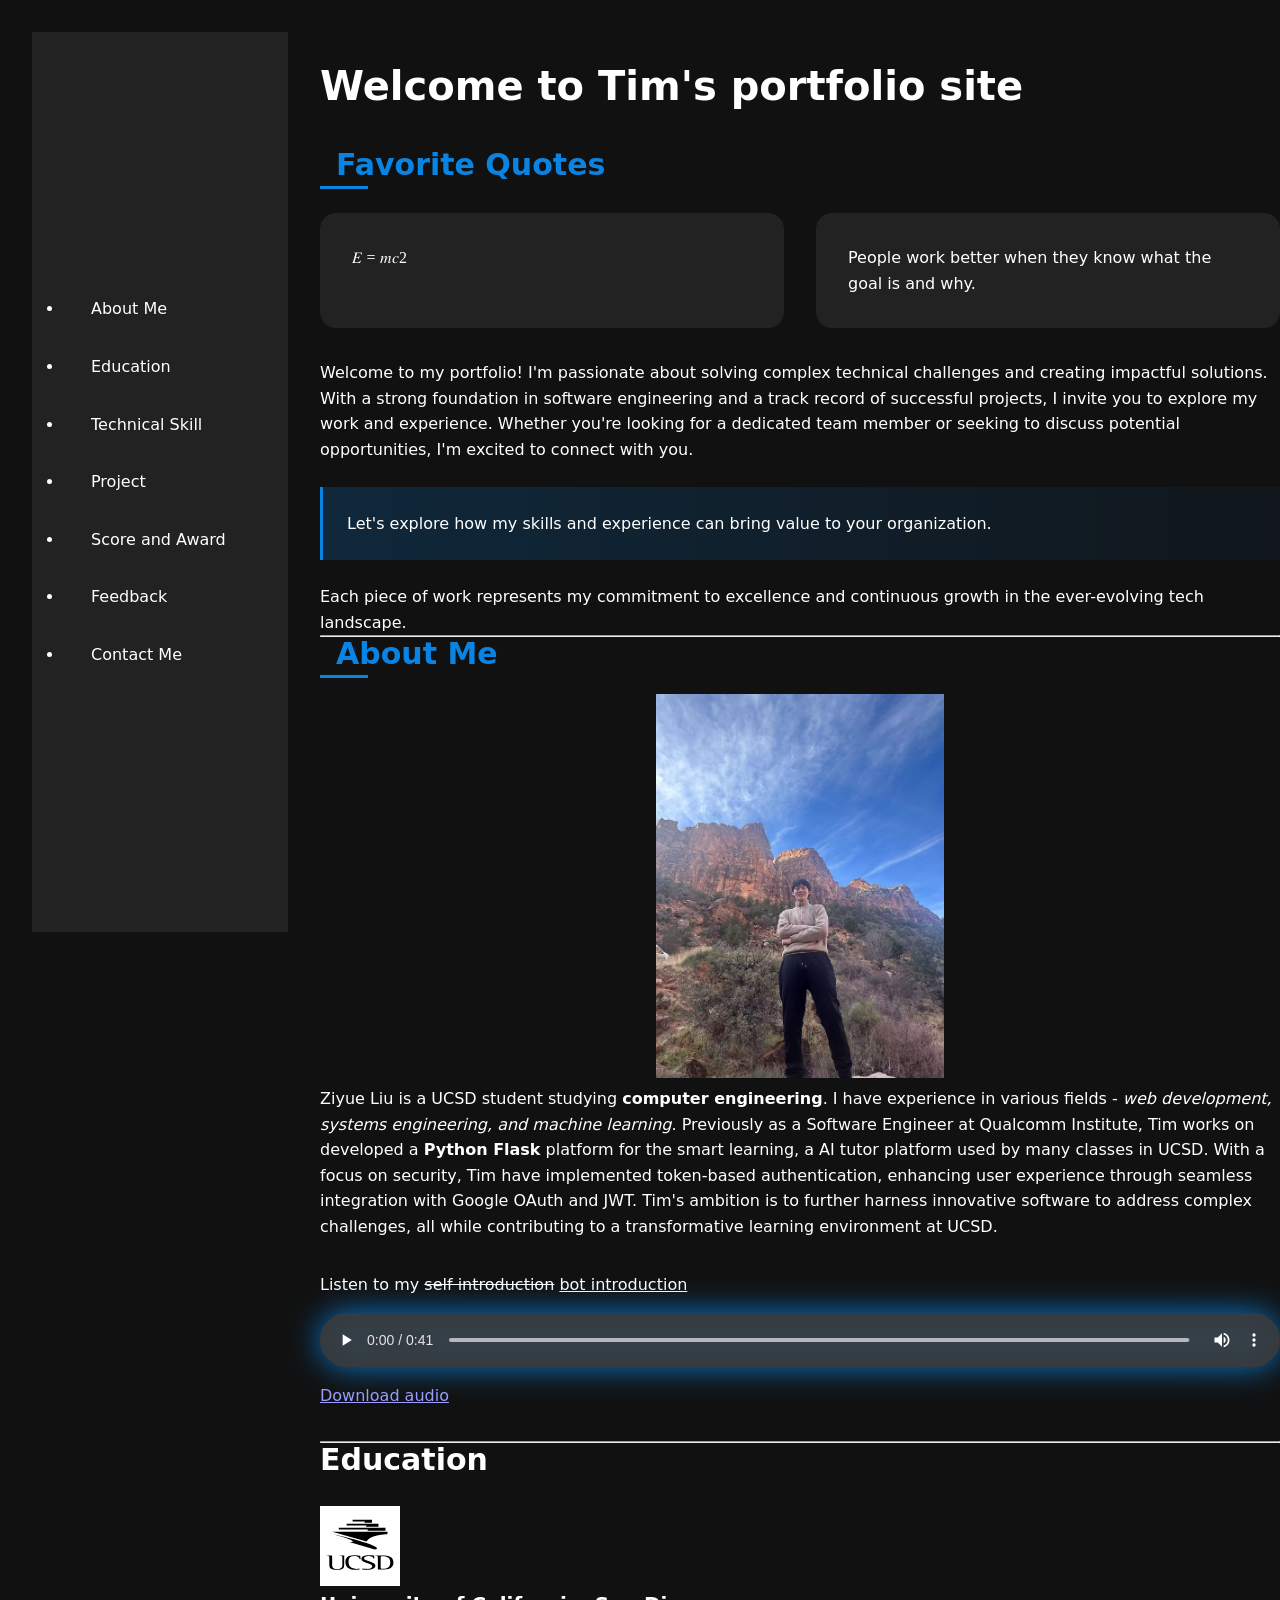
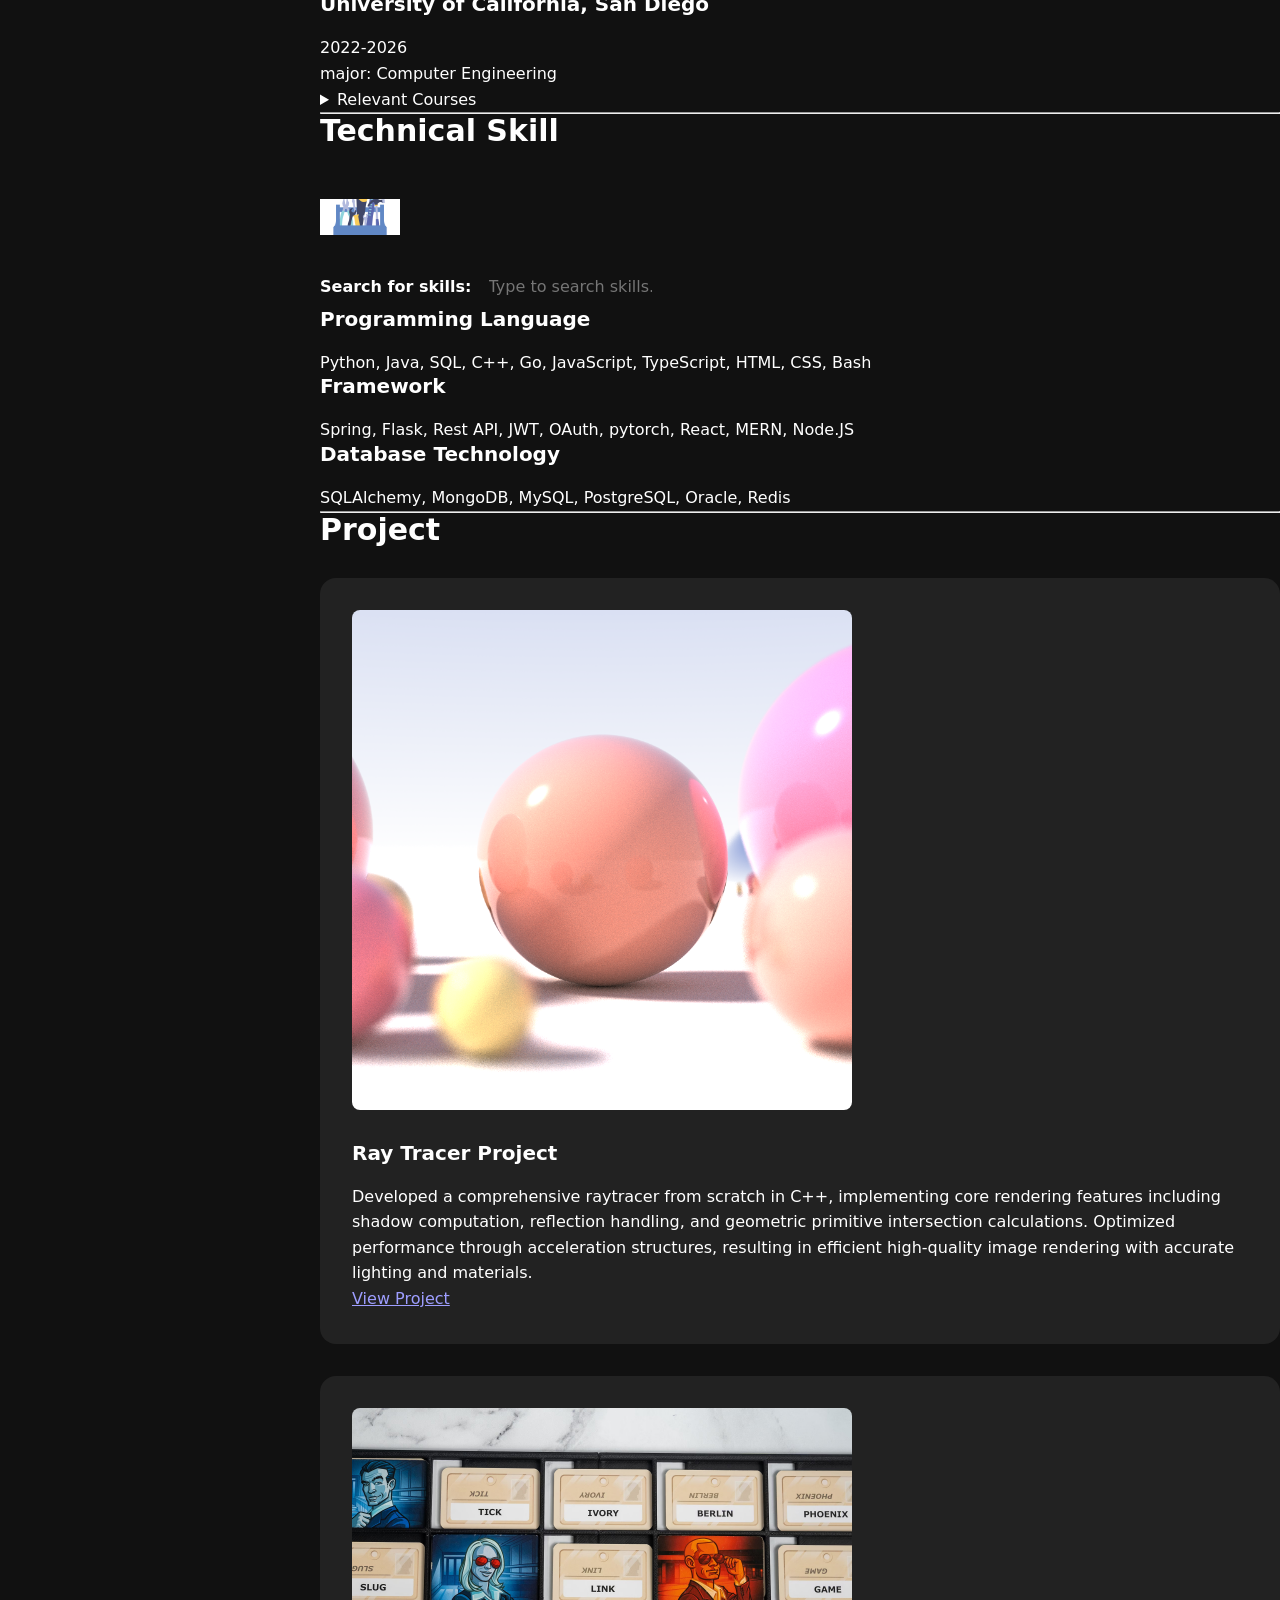
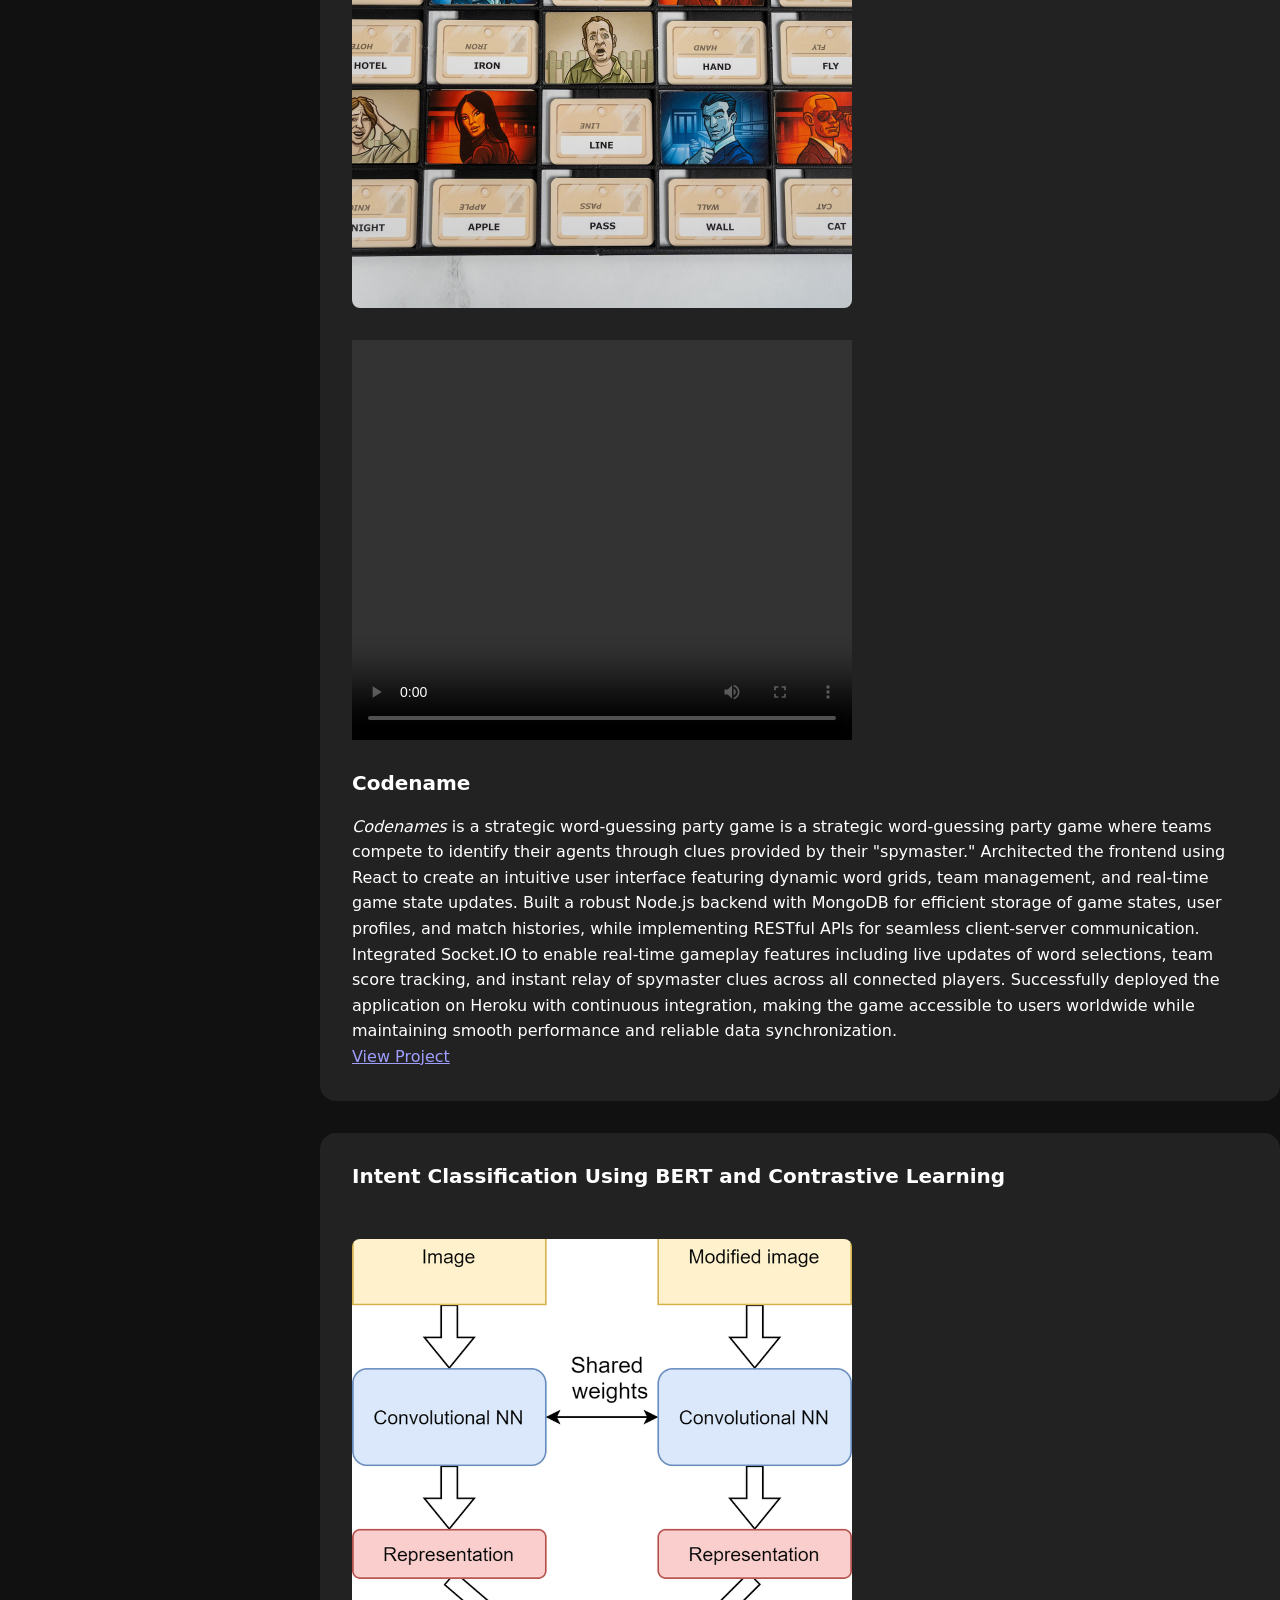
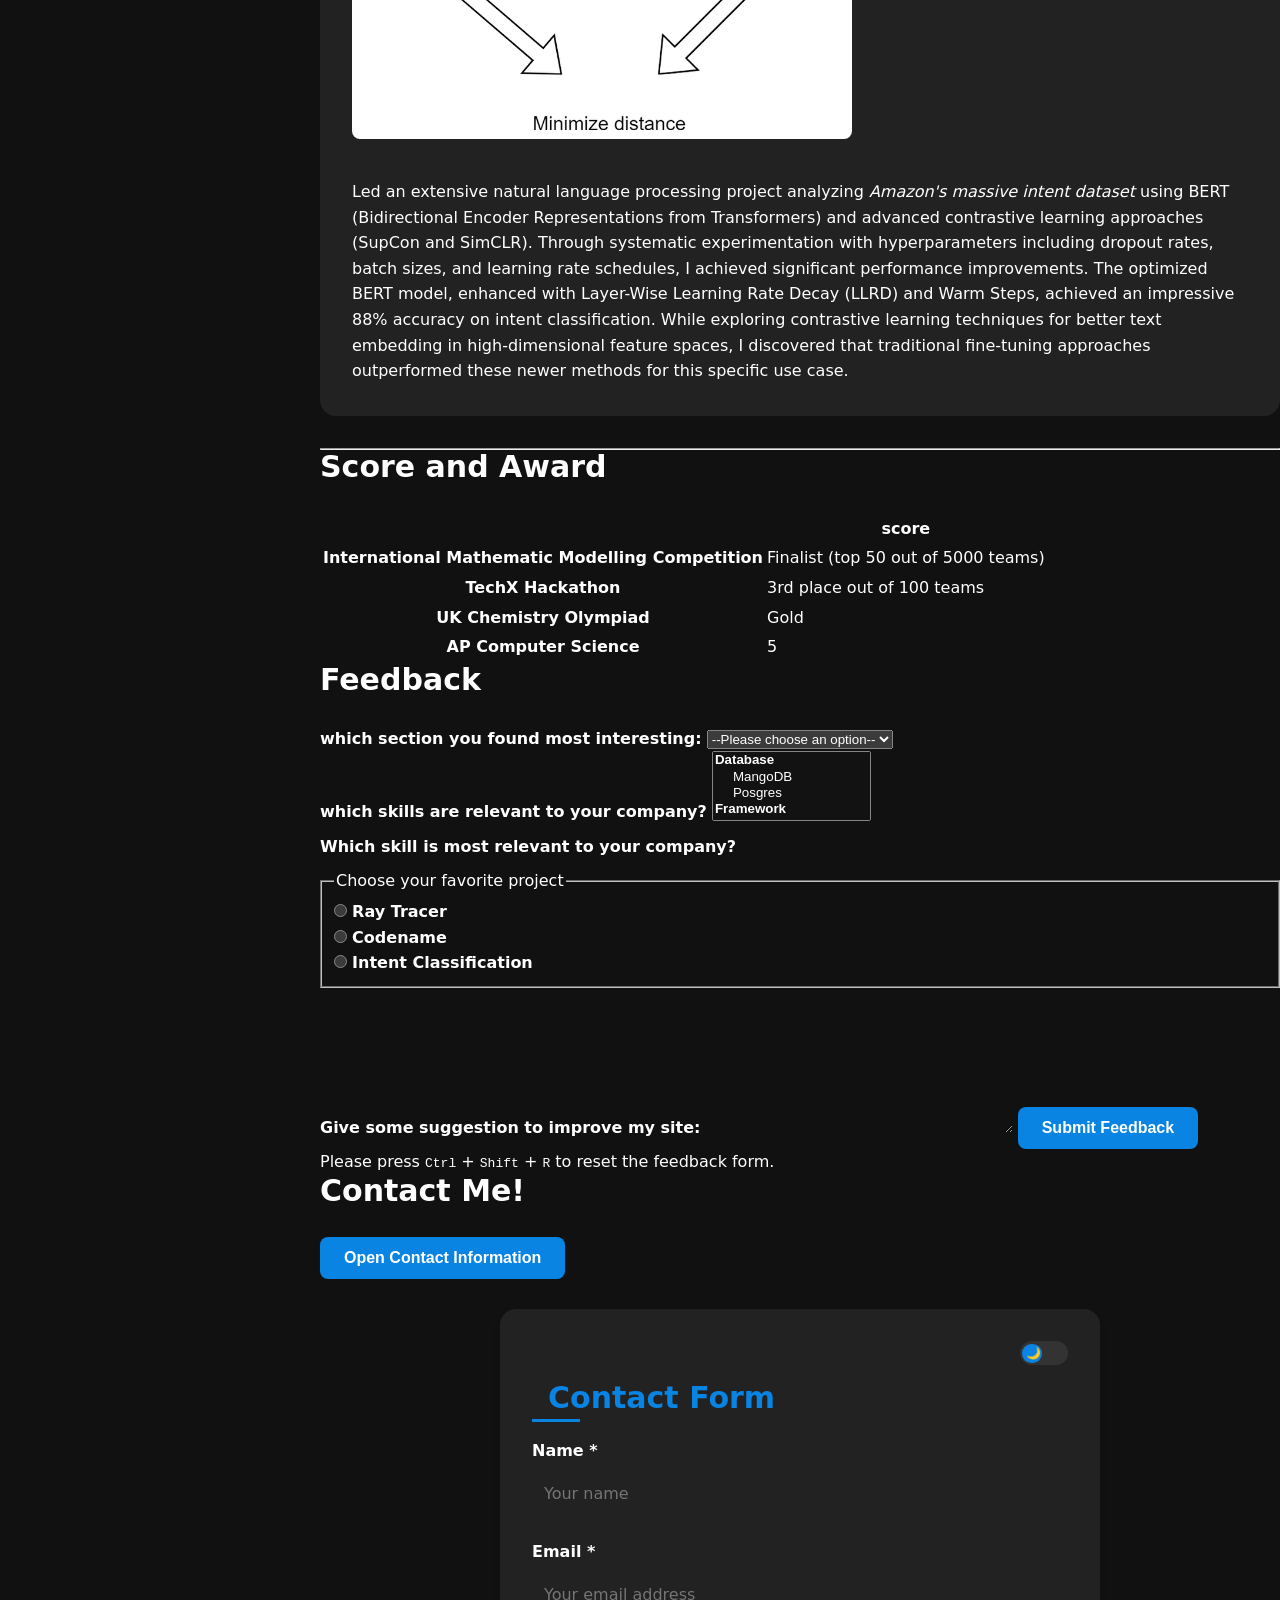
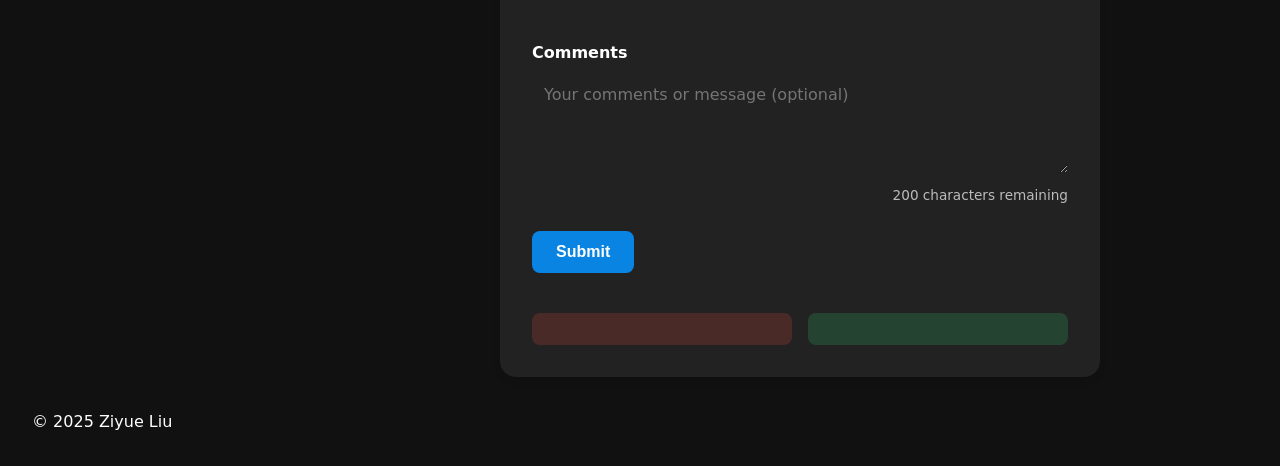
==== index.html @ 9a1675be "first commit" ====
<!DOCTYPE html>
<html lang="en">
    <head>
        <meta charset="UTF-8">
        <meta property="og:title" content="My Awesome Blog Post Title">
        <meta property="og:description" content="A captivating summary of the blog post content.">
        <meta property="og:image" content="/X.avif">
        <meta property="og:url" content="https://yourwebsite.com/blog-post">
        <meta name="twitter:card" content="summary_large_image">
        <meta name="twitter:site" content="@YourTwitterHandle">
        <meta name="twitter:creator" content="@ZiyueLiu">
        <meta name="twitter:title" content="Ziyue Liu's Portfolio - UCSD Computer Engineering Student">
        <meta name="twitter:description" content="Portfolio showcasing software engineering projects including Ray Tracer, Codename game, and BERT-based Intent Classification research. Expertise in Python, Java, and full-stack development.">
        <meta name="twitter:image" content="https://yourwebsite.com/profile-image.jpg">
        <meta name="twitter:image:alt" content="Ziyue Liu's Portfolio Screenshot">
        <link rel="stylesheet" href="styles.css">
        <style> 
        html[data-theme="dark"] {
            --primary-color: #0984e3;
            --secondary-color: #5cace3;
            --bg-dark: #111;
            --bg-medium: #222;
            --bg-light: #333;
            --text-primary: #fff;
            --text-secondary: #bcbcbc;
            --input-bg: #333;
            --error-color: #e74c3c;
            --warning-color: #f39c12;
            --success-color: #2ecc71;
            --border-color: #444;
        }

        html[data-theme="light"] {
            --primary-color: #0984e3;
            --secondary-color: #3498db;
            --bg-dark: #f5f5f5;
            --bg-medium: #ffffff;
            --bg-light: #f0f0f0;
            --text-primary: #333;
            --text-secondary: #555;
            --input-bg: #ffffff;
            --error-color: #e74c3c;
            --warning-color: #f39c12;
            --success-color: #2ecc71;
            --border-color: #ddd;
        }

        body {
            font-family: 'Asap', system-ui, -apple-system, sans-serif;
            background-color: var(--bg-dark);
            color: var(--text-primary);
            line-height: 1.6;
            padding: 2rem;
        }
        
        /* Preserve the margin between nav and content */
        .content-wrapper {
            margin-left: clamp(200px, 20dvw, 300px);
            width: calc(100dvw - clamp(200px, 20dvw, 300px));
        }

        .contact-section {
            background: var(--bg-medium);
            padding: 2rem;
            border-radius: 1rem;
            max-width: 600px;
            margin: 30px auto 0;
            box-shadow: 0 4px 6px rgba(0, 0, 0, 0.1);
        }

        .section-heading {
            color: var(--primary-color);
            position: relative;
            padding-left: 1rem;
            margin-bottom: 1.5rem;
        }

        .section-heading::after {
            content: '';
            position: absolute;
            left: 0;
            bottom: -0.5rem;
            width: 3rem;
            height: 3px;
            background: currentColor;
        }

        /* Theme toggle styles */
        .theme-toggle-container {
            display: flex;
            justify-content: flex-end;
            margin-bottom: 1rem;
        }

        .theme-toggle {
            background: var(--bg-light);
            border: 2px solid var(--border-color);
            border-radius: 1.5rem;
            width: 3rem;
            height: 1.5rem;
            position: relative;
            cursor: pointer;
            display: flex;
            align-items: center;
            padding: 0.25rem;
            transition: all 0.3s ease;
        }

        .toggle-thumb {
            position: absolute;
            height: 1.2rem;
            width: 1.2rem;
            border-radius: 50%;
            background: var(--primary-color);
            left: 0.15rem;
            transition: transform 0.3s ease;
        }

        html[data-theme="light"] .toggle-thumb {
            transform: translateX(1.5rem);
        }

        .toggle-icon {
            position: absolute;
            color: var(--text-primary);
            font-size: 0.75rem;
            transition: opacity 0.3s ease;
        }

        .sun-icon {
            right: 0.4rem;
            opacity: 0;
        }

        .moon-icon {
            left: 0.4rem;
            opacity: 1;
        }

        html[data-theme="light"] .sun-icon {
            opacity: 1;
        }

        html[data-theme="light"] .moon-icon {
            opacity: 0;
        }

        /* Form styles */
        .contact-form {
            display: flex;
            flex-direction: column;
            gap: 1.5rem;
        }

        .form-group {
            display: flex;
            flex-direction: column;
            gap: 0.5rem;
            position: relative;
        }

        label {
            font-weight: bold;
        }

        .required::after {
            content: " *";
            color: var(--error-color);
        }

        input, textarea {
            padding: 0.75rem;
            background-color: var(--input-bg);
            border: 2px solid var(--border-color);
            border-radius: 0.5rem;
            color: var(--text-primary);
            font-family: inherit;
            font-size: 1rem;
            transition: all 0.3s ease;
        }

        input:focus, textarea:focus {
            outline: none;
            border-color: var(--primary-color);
        }

        textarea {
            min-height: 100px;
            resize: vertical;
        }

        .char-counter {
            margin-top: 0.25rem;
            text-align: right;
            font-size: 0.85rem;
            color: var(--text-secondary);
            transition: all 0.3s ease;
        }

        .char-counter.warning {
            color: var(--warning-color);
        }

        .char-counter.danger {
            color: var(--error-color);
        }

        .error-highlight {
            animation: flash 0.5s ease;
        }

        @keyframes flash {
            0%, 100% { 
                border-color: var(--border-color); 
            }
            50% { 
                border-color: var(--error-color); 
                background-color: rgba(231, 76, 60, 0.2);
            }
        }

        button {
            padding: 0.75rem 1.5rem;
            background-color: var(--primary-color);
            color: #fff;
            font-weight: bold;
            border: none;
            border-radius: 0.5rem;
            cursor: pointer;
            font-size: 1rem;
            transition: all 0.3s ease;
            align-self: flex-start;
        }

        button:hover {
            background-color: var(--secondary-color);
            transform: translateY(-2px);
        }

        button:disabled {
            background-color: var(--bg-light);
            cursor: not-allowed;
            transform: none;
        }

        .outputs-container {
            display: grid;
            grid-template-columns: 1fr 1fr;
            gap: 1rem;
            margin-top: 1rem;
        }

        output {
            padding: 0.75rem;
            border-radius: 0.5rem;
            min-height: 2rem;
            transition: opacity 0.5s ease;
        }

        #errorOutput {
            background-color: rgba(231, 76, 60, 0.2);
            color: var(--error-color);
        }

        #infoOutput {
            background-color: rgba(46, 204, 113, 0.2);
            color: var(--success-color);
        }

        .fade-out {
            opacity: 0;
        }

        /* No JavaScript message */
        .no-js-message {
            display: none;
            background-color: var(--warning-color);
            color: #fff;
            padding: 0.5rem;
            border-radius: 0.25rem;
            margin-bottom: 1rem;
            text-align: center;
        }

        /* Only show no-js message when JavaScript is disabled */
        html.no-js .no-js-message {
            display: block;
        }

        /* Hide the theme toggle when JavaScript is disabled */
        html.no-js .theme-toggle-container {
            display: none;
        }

        </style>
        <title>Ziyue Liu's Personal Site</title>
    </head>
    <body>
        <nav class="main-nav">
            <ul class="nav-list">
              <li class="nav-item"><a href="#About-Me" class="nav-link">About Me</a></li>
              <li class="nav-item"><a href="#Education" class="nav-link">Education</a></li>
              <li class="nav-item"><a href="#Technical-Skill" class="nav-link">Technical Skill</a></li>
              <li class="nav-item"><a href="#Project" class="nav-link">Project</a></li>
              <li class="nav-item"><a href="#Score-and-Award" class="nav-link">Score and Award</a></li>
              <li class="nav-item"><a href="#Feedback" class="nav-link">Feedback</a></li> 
              <li class="nav-item"><a href="#Contact-Me" class="nav-link">Contact Me</a></li> 
            </ul>
        </nav>
        
        <main class="content-wrapper">
            <h1 id="welcome-message" class="page-title">Welcome to Tim's portfolio site</h1>
            
            <section class="quote-section">
                <h2 class="section-heading">Favorite Quotes</h2>
                <div class="quote-grid">
                    <blockquote class="quote-card math-quote">
                        <cite class="quote-content">
                            <math>
                                <mi>E</mi>
                                <mo>=</mo>
                                <mi>m</mi>
                                <mi>c</mi>
                                <msup>
                                    <mn>2</mn>
                                </msup>
                            </math>
                        </cite>
                    </blockquote>
                    <blockquote class="quote-card text-quote">
                        <p class="quote-content">People work better when they know what the goal is and why.</p>
                    </blockquote>
                </div>
                <div class="portfolio-intro">
                    <p>Welcome to my portfolio! I'm passionate about solving complex technical challenges and creating impactful solutions. With a strong foundation in software engineering and a track record of successful projects, I invite you to explore my work and experience. Whether you're looking for a dedicated team member or seeking to discuss potential opportunities, I'm excited to connect with you.</p>
                    <aside class="callout">
                        <p>Let's explore how my skills and experience can bring value to your organization.</p>
                    </aside>
                    <p>Each piece of work represents my commitment to excellence and continuous growth in the ever-evolving tech landscape.</p>
                </div>
            </section>

            <hr class="section-divider">

            <section id="About-Me" class="content-section profile-section">
                <h2 class="section-heading">About Me</h2>
                <div class="profile-content">
                    <picture class="profile-picture">
                        <source srcset="big-profile-picture.jpg" media="(min-width: 600px)">
                        <img src="small-profile-picture.jpg" alt="Ziyue Liu profile picture">
                    </picture>
                    <div class="profile-text">
                        <p>Ziyue Liu is a UCSD student studying <strong class="highlight">computer engineering</strong>. I have experience in various fields - <em class="emphasis">web development, systems engineering, and machine learning</em>. Previously as a Software Engineer at Qualcomm Institute, Tim works on developed a <strong class="highlight">Python Flask</strong> platform for the smart learning, a AI tutor platform used by many classes in UCSD. With a focus on security, Tim have implemented token-based authentication, enhancing user experience through seamless integration with Google OAuth and JWT. Tim's ambition is to further harness innovative software to address complex challenges, all while contributing to a transformative learning environment at UCSD.</p>
                    </div>
                </div>

                <figure class="audio-player">
                    <figcaption class="audio-caption">Listen to my <del class="deleted">self introduction</del> <ins class="inserted">bot introduction</ins></figcaption>
                    <audio controls src="profile-audio.mp3" class="audio-element"></audio>
                    <a href="profile-audio.mp3" class="download-link"> Download audio </a>
                </figure>
            </section>

            <hr>
            <section id = "Education">
                <h2>Education</h2>
                <img class = "headerImg" id = "ucsd-id" src="ucsd.svg" alt= "ucsd icon" width = 100px height = 100px>
                <hgroup>
                    <h3>University of California, San Diego</h3>
                    <p>2022-2026</p>
                </hgroup>

                <p>major: Computer Engineering</p>
                <details>
                    <summary>Relevant Courses</summary>
                    <ol>
                        <li>Data Structure & Algorithm</li>
                        <li>Database</li>
                        <li>Computer Network</li>
                        <li>Operating System</li>
                        <li>Distributed System</li>
                        <li>Object Oriented Programming</li>
                        <li>Software Engineering</li>
                        <li>Computer Security</li>
                        <li>Deep Learning</li>
                        <li>Computer Architecture</li>
                    </ol>
                </details>
            </section>
            <hr>
            <section id = "Technical-Skill">
                <h2>Technical Skill</h2>
                <img class = "headerImg" src = "/toolkit.png" alt= "tool kit image" width = 300px height = 100px></img>
                <search>
                    <label for="skill-search">Search for skills:</label>
                    <input type="search" 
                            id="skill-search" 
                            placeholder="Type to search skills..."
                            list="all-skills"> 
                    <datalist id="all-skills">
                        <!-- Programming Languages -->
                        <option value="Python">
                        <option value="Java">
                        <option value="SQL">
                        <option value="C++">
                        <option value="Go">
                        <option value="JavaScript">
                        <option value="TypeScript">
                        <option value="HTML">
                        <option value="CSS">
                        <option value="Bash">
            
                        <!-- Frameworks -->
                        <option value="Spring">
                        <option value="Flask">
                        <option value="REST API">
                        <option value="JWT">
                        <option value="OAuth">
                        <option value="PyTorch">
                        <option value="React">
                        <option value="MERN Stack">
                        <option value="Node.js">
            
                        <!-- Database Technologies -->
                        <option value="SQLAlchemy">
                        <option value="MongoDB">
                        <option value="MySQL">
                        <option value="PostgreSQL">
                        <option value="Oracle">
                        <option value="Redis">
                    </datalist>
                </search>
           
                
                  <dl>
                    <dt><h3>Programming Language</h3></dt>
                    <dd>Python, Java, SQL, C++, Go, JavaScript, TypeScript, HTML, CSS, Bash</dd>
                  
                    <dt><h3>Framework</h3></dt>
                    <dd>Spring, Flask, Rest API, JWT, OAuth, pytorch, React, MERN, Node.JS</dd>
                  
                    <dt><h3>Database Technology</h3></dt>
                    <dd>SQLAlchemy, MongoDB, MySQL, PostgreSQL, Oracle, Redis</dd>
                  </dl>
                  
                <!-- <div>
                    <h3>Programming Language</h3>
                    <p></p>
                </div>
                <div>
                    <h3>Framework</h3>
                </div>
                <div>
                    <h3></h3>
                </div> -->
                
            </section>

            <hr>

            <section id="Project">
                <h2>Project</h2>
                <div class="project-grid">
                  <div class="project-container">
                    <img src="ray_tracer.png" 
                            class="project-img"
                            alt="3D rendered scene showing light reflection and shadow effects">              
                    <div class="project-content">
                      <h3>Ray Tracer Project</h3>
                      <p>Developed a comprehensive raytracer from scratch in C++, implementing core rendering features including shadow computation, reflection handling, and geometric primitive intersection calculations. Optimized performance through acceleration structures, resulting in efficient high-quality image rendering with accurate lighting and materials.</p>
                      <a href="https://github.com/liuziyue141/RayTracerProject">View Project</a>
                    </div>
                  </div>
              
                  <!-- Codename Project -->
                  <div class="project-container">
                    <img src="codename.avif" 
                        class="project-img"
                        alt="Screenshot of Codename game interface showing word grid"
                        loading="lazy">
                    <video width="500" height="400" controls>
                        <source src="codename.mov" type="video/mp4" class="project-img">
                        Your browser does not support the video tag.
                    </video>
                    <div class="project-content">
                      <h3>Codename</h3>
                      <p><dfn>Codenames</dfn> is a strategic word-guessing party game is a strategic word-guessing party game where teams compete to identify their agents through clues provided by their "spymaster." Architected the frontend using React to create an intuitive user interface featuring dynamic word grids, team management, and real-time game state updates. Built a robust Node.js backend with MongoDB for efficient storage of game states, user profiles, and match histories, while implementing RESTful APIs for seamless client-server communication. Integrated Socket.IO to enable real-time gameplay features including live updates of word selections, team score tracking, and instant relay of spymaster clues across all connected players. Successfully deployed the application on Heroku with continuous integration, making the game accessible to users worldwide while maintaining smooth performance and reliable data synchronization.</p>
                      <a href="https://github.com/liuziyue141/codename">View Project</a>
                    </div>
                  </div>
              
                </div>
                <div class = "project-container">
                    <h3>Intent Classification Using BERT and Contrastive Learning</h3>
                    <my-project-photo>
                        <a href="/CSE_151B___PA4___Report.pdf"><img src="pa4.ppm" width="500" height="500" class = "project-img" alt="Contrastive learning"></a>
                    </my-project-photo>
                    <p>Led an extensive natural language processing project analyzing <i>Amazon's massive intent dataset</i> using <abbr>BERT</abbr> (Bidirectional Encoder Representations from Transformers) and advanced contrastive learning approaches <span>(SupCon and SimCLR)</span>. Through systematic experimentation with hyperparameters including dropout rates, batch sizes, and learning rate schedules, I achieved significant performance improvements. The optimized BERT model, enhanced with Layer-Wise Learning Rate Decay (LLRD) and Warm Steps, achieved an impressive 88% accuracy on intent classification. While exploring contrastive learning techniques for better text embedding in high-dimensional feature spaces, I discovered that traditional fine-tuning approaches outperformed these newer methods for this specific use case.</p>

                </div>
              </section>
            <hr>
            <section id = "Score-and-Award">
                <h2>
                    Score and Award
                </h2>
                <table>
                    <thead>
                      <tr>
                        <th scope="col"></th>
                        <th scope="col">score</th>
                      </tr>
                    </thead>
                    <colgroup>
                        <col />
                        <col span="1" class="competition" />
                        <col span="1" class="score" />
                      </colgroup>
                    <tbody>
                      <tr>
                        <th scope="row">International Mathematic Modelling Competition</th>
                        <td>Finalist (top 50 out of 5000 teams)</td>                      
                    </tr>
                      <tr>
                        <th scope="row">TechX Hackathon</th>
                        <td>3rd place out of 100 teams</td>
                      </tr>
                      <tr>
                        <th scope="row">UK Chemistry Olympiad</th>
                        <td>Gold</td>
                      </tr>
                      <tr>
                        <th scope="row">AP Computer Science</th>
                        <td>5</td>
                      </tr>
                    </tbody>
                  </table>
            </section>

            <section id = "Feedback">
                <h2>Feedback</h2>
                <form action="/submit_form" method="GET">
                    <label for="interest-select">which section you found most interesting:</label>
                    <select name="interest-select"  id="interest-select">
                        <option value="">--Please choose an option--</option>
                        <option value="Education">Education</option>
                        <option value="Project">Project</option>
                        <option value="Score and Award">Score and Award</option>
                    </select>
                    <br>
                    <label for="skill-selects[]">which skills are relevant to your company?</label>
                        <select name="skill-selects[]" id="skill-selects[]" multiple required>
                        <optgroup label="Database">
                            <option>MangoDB</option>
                            <option>Posgres</option>
                        </optgroup>
                        <optgroup label="Framework">
                            <option>Spring</option>
                            <option>Flask</option>
                        </optgroup>
                        <optgroup label="Programming Language">
                            <option>Java</option>
                            <option>Python</option>
                        </optgroup>
                        </select>
                        <br>
                        <label for="skill-input">Which skill is most relevant to your company?</label>
                            <input type="text" id="skill-input" name="skills" list="skill-options">
                            <datalist id="skill-options">
                                <option value="MongoDB">
                                <option value="PostgreSQL">
                                <option value="Spring">
                                <option value="Flask">
                                <option value="Java">
                                <option value="Python">
                            </datalist>
                        <br>
                        <my-fieldset>
                            <fieldset>
                                <legend>Choose your favorite project</legend>
                            
                                <input type="radio" id="Ray Tracer" name="favorite_project" value="K" />
                                <label for="Ray Tracer">Ray Tracer</label><br />
                            
                                <input type="radio" id="Fun Fact 2" name="favorite_project" value="S" />
                                <label for="Fun Fact 2">Codename</label><br />
                            
                                <input type="radio" id="Fun fact 3" name="favorite_project" value="M" />
                                <label for="Fun fact 3">Intent Classification</label>
                            </fieldset>
                        </my-fieldset>
                        <br>

                        <label for="site_improvement">Give some suggestion to improve my site:</label>

                        <textarea id="site_improvement" name="site_improvement" rows="5" cols="33"></textarea> 
                        <button type="submit">Submit Feedback</button>
                        <p>Please press <kbd>Ctrl</kbd> + <kbd>Shift</kbd> + <kbd>R</kbd> to reset the feedback form.</p>
                </form>
                
            </section>

            <!-- <section id = "Contact Me">
                <h2>Contact Me!</h2>
                <details>
                    <summary><b>Contact Me</b></summary>
                    <p>Name: Ziyue Liu</p>
                    <p>Address: <address>Lombard Pl 8800, San Diego, California</address></p>
                    <p>Email: zil085@ucsd.edu</p>
                    <p>mobile: 858-666-5794</p>
                  
                </details>
            </section> -->
            <section id="Contact-Me">
                <h2>Contact Me!</h2>
                <button onclick="document.getElementById('contact-dialog').showModal()">
                    Open Contact Information
                </button>
                <my-dialog>
                    <dialog id="contact-dialog">
                        <h3>Contact Information</h3>
                        <p>Name: Ziyue Liu</p>
                        <address>Lombard Pl 8800, San Diego, California</address>
                        <p>Email: zil085@ucsd.edu</p>
                        <p>mobile: 858-666-5794</p>
                        <form method="dialog">
                            <button>Close</button>
                        </form>
                    </dialog>
                </my-dialog>
            </section>

            <section id="Contact-Form" class="contact-section">
                <div class="theme-toggle-container">
                    <button class="theme-toggle" id="themeToggle" aria-label="Toggle dark/light theme">
                        <span class="toggle-thumb"></span>
                        <span class="toggle-icon moon-icon">🌙</span>
                        <span class="toggle-icon sun-icon">☀️</span>
                    </button>
                </div>
        
                <div class="no-js-message">
                    <p>Theme switching requires JavaScript. Basic form functionality is available without JavaScript.</p>
                </div>
                <h2 class="section-heading">Contact Form</h2>
                <form id="contactForm" action="https://httpbin.org/post" method="post" class="contact-form" novalidate>
                    <div class="form-group">
                        <label for="name" class="required">Name</label>
                        <input 
                            type="text" 
                            id="name" 
                            name="name" 
                            placeholder="Your name" 
                            required 
                            minlength="2" 
                            maxlength="50" 
                            pattern="[A-Za-z\s\-']+"
                            aria-required="true">
                    </div>
                    
                    <div class="form-group">
                        <label for="email" class="required">Email</label>
                        <input 
                            type="email" 
                            id="email" 
                            name="email" 
                            placeholder="Your email address" 
                            required 
                            pattern="[a-zA-Z0-9._%+\-]+@[a-zA-Z0-9.\-]+\.[a-zA-Z]{2,}$" 
                            aria-required="true">
                    </div>
                    
                    <div class="form-group">
                        <label for="comments">Comments</label>
                        <textarea 
                            id="comments" 
                            name="comments" 
                            placeholder="Your comments or message (optional)" 
                            maxlength="200"></textarea>
                        <div class="char-counter" id="commentsCounter">200 characters remaining</div>
                    </div>
                    
                    <input type="hidden" name="possible_bot" value="true">
                    <input type="hidden" name="form-errors" id="formErrorsField" value="">
                    
                    <button type="submit" id="submitButton">Submit</button>
                    
                    <div class="outputs-container">
                        <output id="errorOutput" aria-live="assertive"></output>
                        <output id="infoOutput" aria-live="polite"></output>
                    </div>
                </form>
            </section>
        </main>

        <footer>
            <p>© 2025 Ziyue Liu</p>
        </footer>
        <script>
               
               var c = document.getElementById("welcomeCanvas");
                var ctx = c.getContext("2d");
                ctx.beginPath();
                ctx.arc(70, 50, 40, 0, 2 * Math.PI);
                ctx.stroke();

                class HelloWorld extends HTMLElement {
                    constructor() {
                        super();
                        // When element is created, log to console
                        console.log("Hello World!");
                    }
                }

                // Register the custom element
                customElements.define('hello-world', HelloWorld);

        </script>
        <noscript>
            <!-- anchor linking to external file -->
            <a href="https://www.mozilla.org/">External Link</a>
        </noscript>
        <script>
                document.documentElement.classList.remove('no-js');

        const themeToggle = document.getElementById('themeToggle');
        const htmlElement = document.documentElement;

        const savedTheme = localStorage.getItem('theme');
        if (savedTheme) {
            htmlElement.setAttribute('data-theme', savedTheme);
        }

        themeToggle.addEventListener('click', () => {
            const currentTheme = htmlElement.getAttribute('data-theme');
            const newTheme = currentTheme === 'dark' ? 'light' : 'dark';
            
            htmlElement.setAttribute('data-theme', newTheme);
            localStorage.setItem('theme', newTheme);
        });

        const form = document.getElementById('contactForm');
        const nameInput = document.getElementById('name');
        const emailInput = document.getElementById('email');
        const commentsInput = document.getElementById('comments');
        const commentsCounter = document.getElementById('commentsCounter');
        const errorOutput = document.getElementById('errorOutput');
        const infoOutput = document.getElementById('infoOutput');
        const formErrorsField = document.getElementById('formErrorsField');

        let form_errors = [];

        const maxCommentLength = 200;

        function showError(message) {
            errorOutput.textContent = message;
            errorOutput.classList.remove('fade-out');
            
            // Auto-fade after 3 seconds
            setTimeout(() => {
                errorOutput.classList.add('fade-out');
            }, 3000);
        }

        function logError(fieldName, errorType, errorMessage) {
            const timestamp = new Date().toISOString();
            form_errors.push({
                field: fieldName,
                type: errorType,
                message: errorMessage,
                timestamp: timestamp
            });
            
            formErrorsField.value = JSON.stringify(form_errors);
        }

        nameInput.addEventListener('input', (event) => {
            const input = event.target;
            const originalValue = input.value;
            const lastChar = originalValue.slice(-1);
            
            if (lastChar && !/[A-Za-z\s\-']/.test(lastChar)) {
                // Remove the invalid character
                input.value = originalValue.slice(0, -1);
                
                input.classList.add('error-highlight');
                setTimeout(() => {
                    input.classList.remove('error-highlight');
                }, 500);
                
                showError(`Invalid character '${lastChar}' in name field`);
                logError('name', 'invalid_character', `Invalid character '${lastChar}' in name field`);
            }
            
            if (input.validity.tooShort) {
                input.setCustomValidity(`Name must be at least ${input.minLength} characters`);
            } 
            else if (input.validity.patternMismatch) {
                input.setCustomValidity("Name can only contain letters, spaces, hyphens, and apostrophes");
            } 
            else if (input.validity.valueMissing) {
                input.setCustomValidity("Please enter your name");
            } 
            else {
                input.setCustomValidity("");
            }
        });

        emailInput.addEventListener('input', (event) => {
            const input = event.target;
            const originalValue = input.value;
            const lastChar = originalValue.slice(-1);
            
            if (lastChar && !/[a-zA-Z0-9.@_%+\-]/.test(lastChar)) {
                input.value = originalValue.slice(0, -1);
                
                input.classList.add('error-highlight');
                setTimeout(() => {
                    input.classList.remove('error-highlight');
                }, 500);
                
                showError(`Invalid character '${lastChar}' in email field`);
                logError('email', 'invalid_character', `Invalid character '${lastChar}' in email field`);
            }
            
            if (input.validity.valueMissing) {
                input.setCustomValidity("Please enter your email address");
            } 
            else if (input.validity.typeMismatch || input.validity.patternMismatch) {
                input.setCustomValidity("Please enter a valid email address");
            } 
            else {
                input.setCustomValidity("");
            }
        });

        commentsInput.addEventListener('input', (event) => {
            const input = event.target;
            const remaining = maxCommentLength - input.value.length;
            commentsCounter.textContent = `${remaining} characters remaining`;
            
            commentsCounter.className = 'char-counter';
            if (remaining <= 50 && remaining > 20) {
                commentsCounter.classList.add('warning');
            } else if (remaining <= 20) {
                commentsCounter.classList.add('danger');
            }
            
            if (input.value.length > maxCommentLength) {
                input.value = input.value.substring(0, maxCommentLength);
                showError(`Comments cannot exceed ${maxCommentLength} characters`);
                logError('comments', 'max_length_exceeded', `Comments cannot exceed ${maxCommentLength} characters`);
            }
        });

        // Form submission handler
        form.addEventListener('submit', (event) => {
            // Check validity of all fields
            let isValid = true;
            
            // Clear outputs
            errorOutput.textContent = '';
            infoOutput.textContent = '';
            
            // Check name field
            if (!nameInput.validity.valid) {
                isValid = false;
                showError(nameInput.validationMessage);
                logError('name', 'validation_error', nameInput.validationMessage);
            }
            
            // Check email field
            if (!emailInput.validity.valid) {
                isValid = false;
                showError(emailInput.validationMessage);
                logError('email', 'validation_error', emailInput.validationMessage);
            }
            
            // If valid, allow submission
            if (isValid) {
                infoOutput.textContent = 'Form submitted successfully!';
                // Let form submit naturally to httpbin.org
            } else {
                event.preventDefault();
            }
        });

        commentsCounter.textContent = `${maxCommentLength} characters remaining`;

        function logError(fieldName, errorType, errorMessage) {
            const timestamp = new Date().toISOString();
            form_errors.push({
                field: fieldName,
                type: errorType,
                message: errorMessage,
                timestamp: timestamp
            });
            
            // Update the hidden field with JSON encoded errors
            formErrorsField.value = JSON.stringify(form_errors);
        }


        </script>
    
    </body>
</html>
---- styles.css ----
/* CSS Variables with fallbacks */
:root {
    --primary-color: #0984e3;
    --secondary-color: color-mix(in srgb, var(--primary-color) 70%, #fff);
    --bg-dark: #111;
    --bg-medium: #222;
    --bg-light: #333;
    --text-primary: #fff;
    --text-secondary: #bcbcbc;
    --font-body: 'Asap', system-ui, -apple-system, sans-serif;
    --font-heading: var(--font-body);
    --base-size: 1rem;
    --scale: 1.25;
    --max-width: 1400px;
    --transition: all 0.3s ease;
  }
  
  /* Base Styles */
  @layer base {
    * {
      box-sizing: border-box;
      margin: 0;
    }
  
    html {
      scroll-behavior: smooth;
      font-size: 100%;
      color-scheme: dark;
    }
  
    body {
      font-family: var(--font-body);
      background-color: var(--bg-dark, #111);
      color: var(--text-primary);
      display: flex;
      flex-direction: column;
      min-height: 100dvh;
      line-height: 1.6;
    }
  
    h1, h2, h3 {
      font-family: var(--font-heading);
      line-height: 1.1;
      margin-bottom: 1em;
    }
  
    h1 { font-size: calc(var(--base-size) * var(--scale) * 2); }
    h2 { font-size: calc(var(--base-size) * var(--scale) * 1.5); }
    h3 { font-size: calc(var(--base-size) * var(--scale)); }
  }
  
  /* Component Styles */
  @layer components {
    .main-nav {
      width: clamp(200px, 20dvw, 300px);
      height: 100dvh;
      position: fixed;
      background: var(--bg-medium);
      display: grid;
      place-items: center;
      transition: var(--transition);
  
      .nav-list {
        width: 100%;
        padding: 2rem;
      }
  
      .nav-link {
        display: block;
        padding: 1em 1.5em;
        color: var(--text-primary);
        text-decoration: none;
        border-left: 3px solid transparent;
        transition: var(--transition);
  
        &:hover, &:focus-visible {
          background: var(--bg-light);
          border-left-color: var(--primary-color);
          transform: translateX(0.5rem);
        }
      }
    }
  
    .content-wrapper {
      margin-left: clamp(200px, 20dvw, 300px);
      padding: 2rem;
      width: calc(100dvw - clamp(200px, 20dvw, 300px));
      flex: 1;
    }

    .profile-picture{
        display: block;
        width: 30%;  /* Control picture container size */
        max-width: 1200px;
        margin: 0 auto;
    }

    img {
        width: 100%;  /* Make image fill its container */
        height: auto;  /* Maintain aspect ratio */
        max-width: 100%;  /* Prevent overflow */
      }
      
  
    .quote-grid {
      display: grid;
      grid-template-columns: repeat(auto-fit, minmax(min(300px, 100%), 1fr));
      gap: 2rem;
      margin-block: 2rem;
  
      .quote-card {
        background: var(--bg-medium);
        padding: 2rem;
        border-radius: 1rem;
        position: relative;
        overflow: hidden;
        transition: var(--transition);
  
        &::before {
          content: '';
          position: absolute;
          inset: 0;
          border: 2px solid var(--primary-color);
          border-radius: inherit;
          opacity: 0;
          transition: var(--transition);
        }
  
        &:hover {
          transform: translateY(-0.5rem);
  
          &::before {
            opacity: 1;
          }
        }
      }
    }
  
    .project-container {
      --project-spacing: 2rem;
      background: var(--bg-medium);
      padding: var(--project-spacing);
      border-radius: 1rem;
      margin-block: var(--project-spacing);
      display: grid;
      gap: var(--project-spacing);
      transition: var(--transition);
  
      &:has(.project-img:hover) {
        background: color-mix(in srgb, var(--bg-medium) 90%, var(--primary-color));
        transform: scale(1.02);
      }
  
      .project-img {
        width: min(100%, 500px);
        height: auto;
        aspect-ratio: 1;
        object-fit: cover;
        border-radius: 0.5rem;
        transition: var(--transition);
  
        &:hover {
          transform: rotateZ(2deg) scale(1.05);
          box-shadow: 0 0 2rem color-mix(in srgb, var(--primary-color) 30%, transparent);
        }
      }
    }
  
    .audio-player {
      display: grid;
      gap: 1rem;
      margin-block: 2rem;
  
      .audio-element {
        width: 100%;
        filter: drop-shadow(0 0 1rem var(--primary-color));
      }
    }
  
  
    @container (min-width: 400px) {
        .project-container {
        display: grid;
        gap: 1.5rem;
        grid-template-columns: 1fr 2fr;
        
        picture {
            aspect-ratio: 3/4;
        }
        }
    }

    .headerImg {
        width: 80px;
        height: 80px;
        object-fit: contain;
        margin: 0 auto;
    }
    
  }
  
  /* Utility Styles */
  @layer utilities {
    .section-heading {
      color: var(--primary-color);
      position: relative;
      padding-left: 1rem;
  
      &::after {
        content: '';
        position: absolute;
        left: 0;
        bottom: -0.5rem;
        width: 3rem;
        height: 3px;
        background: currentColor;
      }
    }
  
    .callout {
      background: linear-gradient(
        to right,
        color-mix(in srgb, var(--primary-color) 20%, transparent),
        color-mix(in srgb, var(--primary-color) 5%, transparent)
      );
      padding: 1.5rem;
      border-left: 3px solid var(--primary-color);
      margin-block: 1.5rem;
    }
  }
  
  /* Animations */
  @keyframes fade-in {
    from { opacity: 0; transform: translateY(1rem); }
    to { opacity: 1; transform: translateY(0); }
  }
  
  @media (prefers-reduced-motion: no-preference) {
    main > section {
      animation: fade-in 0.5s ease backwards;
    }
  }
  
  /* Responsive Design */
  @media (max-width: 768px) {
    .main-nav {
      width: 100dvw;
      height: auto;
      position: static;
      
      .nav-list {
        display: flex;
        flex-wrap: wrap;
        justify-content: center;
        gap: 1rem;
        padding: 1rem !important;
      }
    }
  
    .content-wrapper {
      margin-left: 0;
      width: 100dvw;
      padding: 1rem;
    }
  
    .project-container {
      padding: 1rem;
      
      .project-img:hover {
        transform: none;
      }
    }
  }
  
  /* Print Styles */
  @media print {
    .main-nav, .audio-player, .project-container video {
      display: none;
    }
  
    .content-wrapper {
      margin: 0;
      width: 100%;
    }
  }
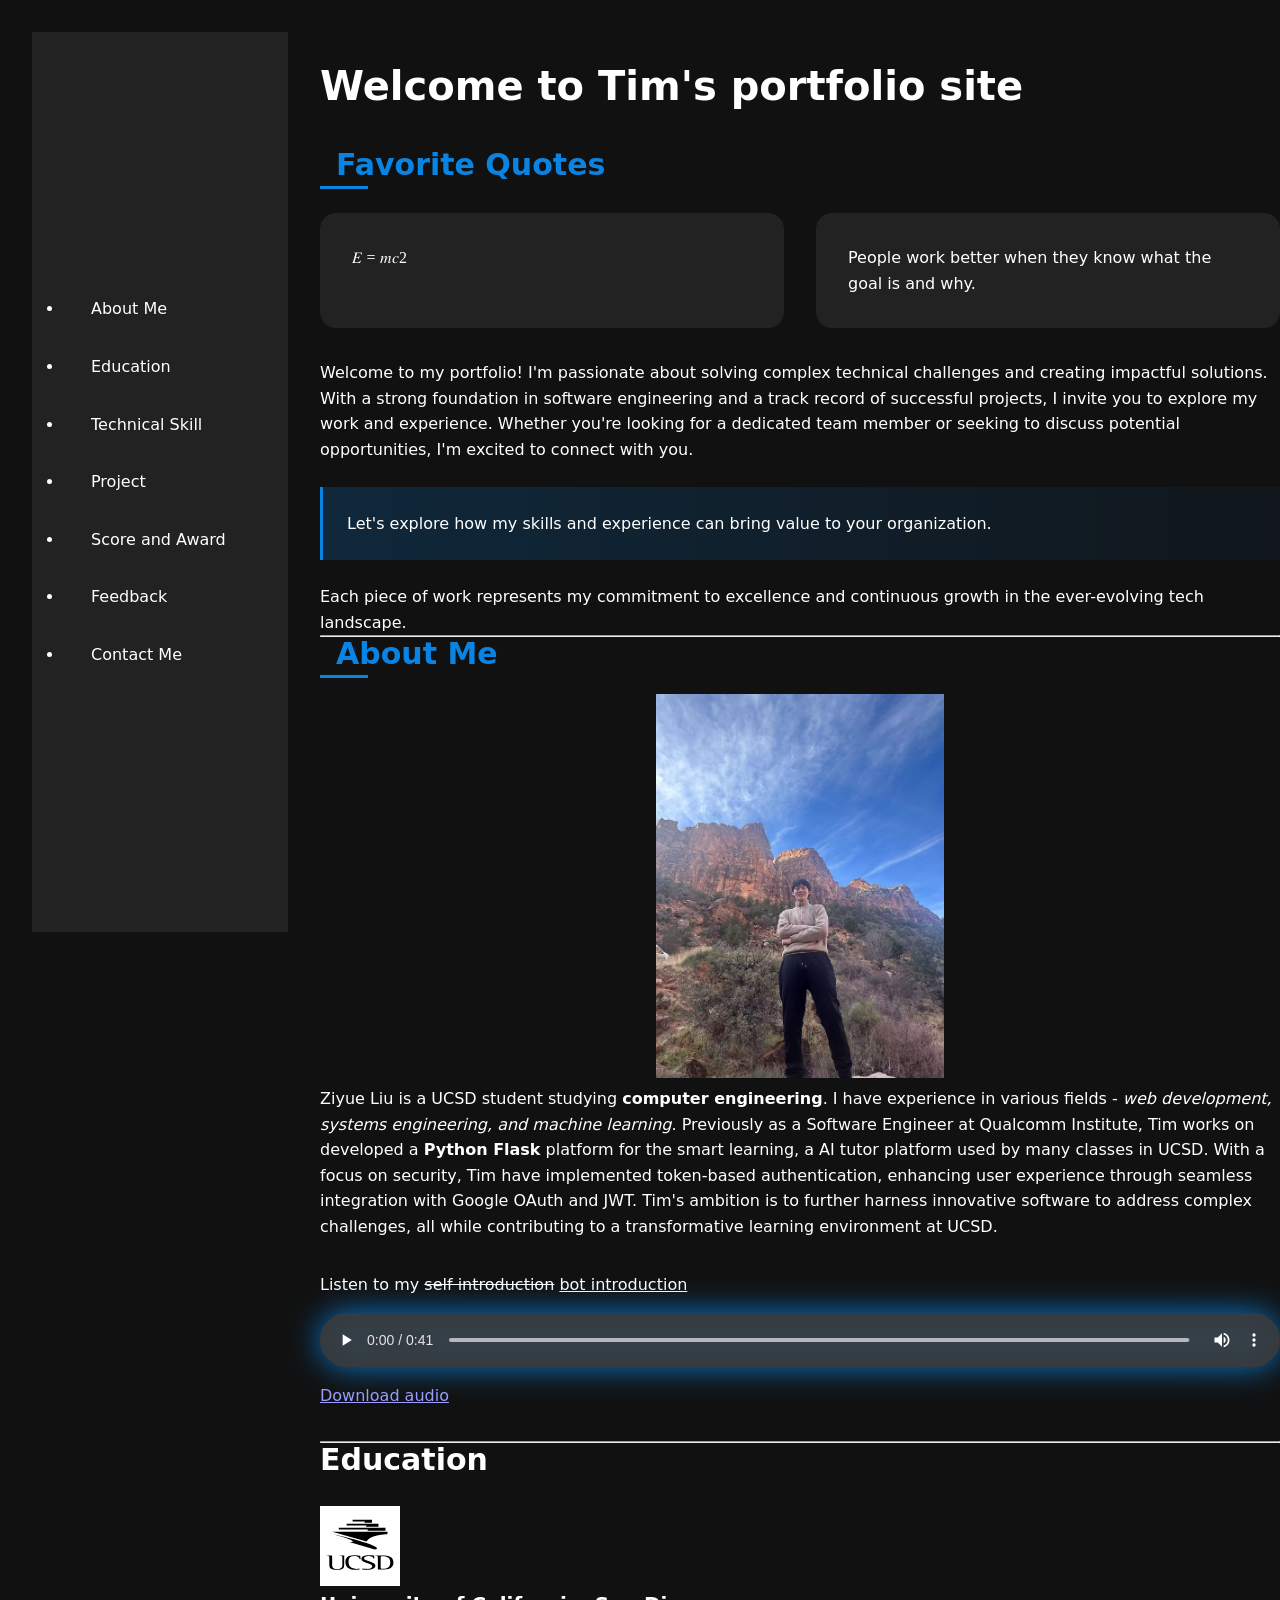
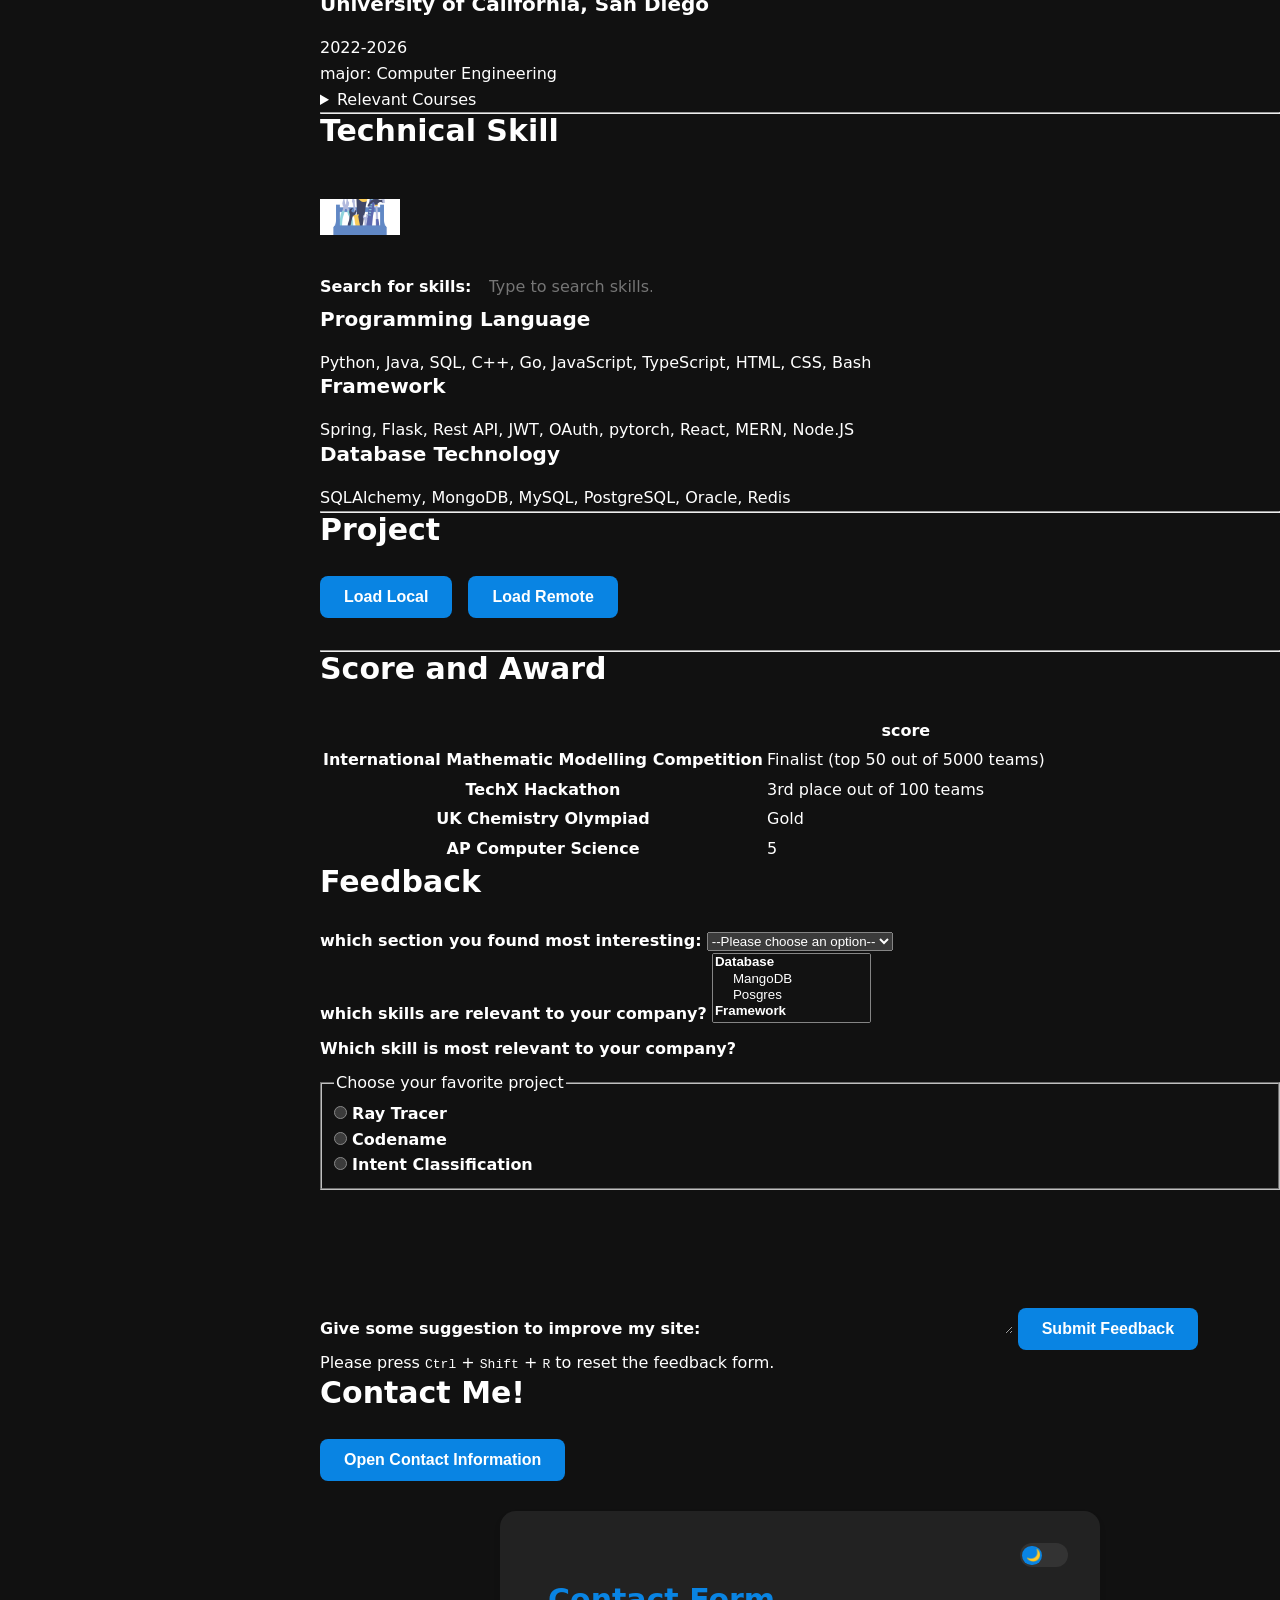
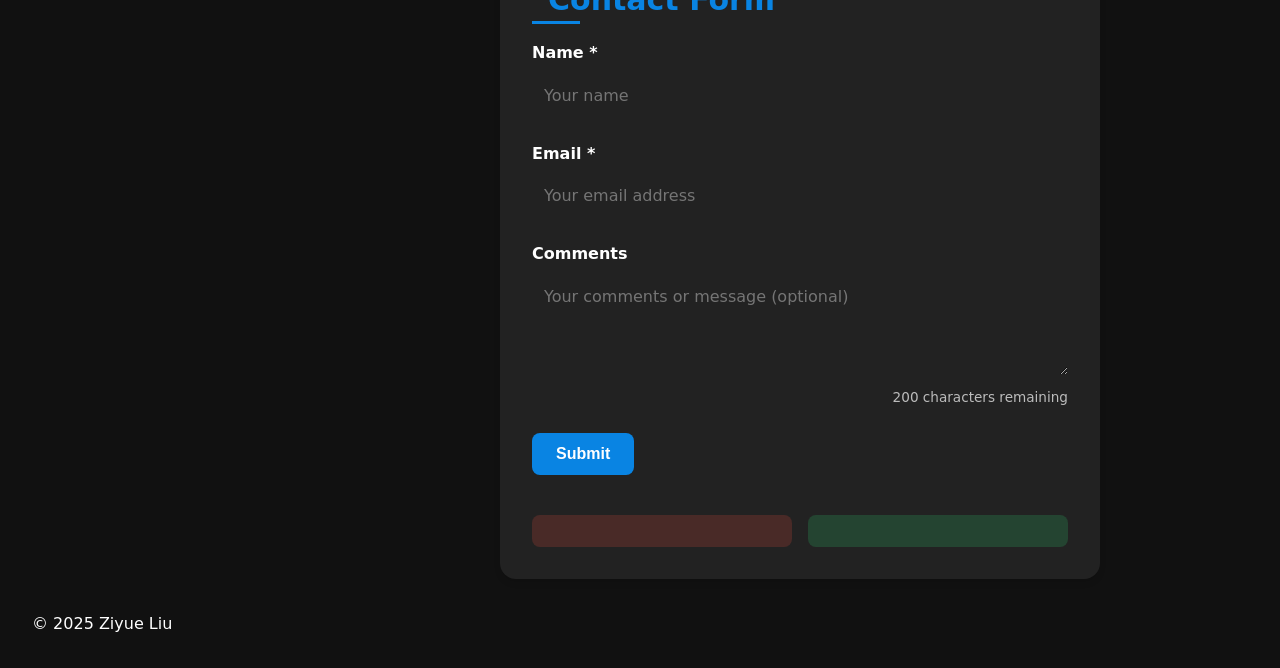
==== commit e4b8cb8b: "add db.json" ====
--- a/index.html
+++ b/index.html
@@ -457,8 +457,62 @@
             </section>
 
             <hr>
-
+            <!-- Add this section where you want the project cards to appear -->
             <section id="Project">
+                <h2>Project</h2>
+                
+                <!-- Project loading buttons -->
+                <div class="project-controls">
+                <button id="load-local-btn" class="load-button">Load Local</button>
+                <button id="load-remote-btn" class="load-button">Load Remote</button>
+                </div>
+                
+                <!-- Container for project cards -->
+                <div id="projects-container" class="projects-grid">
+                <!-- Project cards will be dynamically added here -->
+                </div>
+            </section>
+            
+            <!-- Add this to your CSS -->
+            <style>
+                .project-controls {
+                display: flex;
+                gap: 1rem;
+                margin-bottom: 2rem;
+                }
+                
+                .load-button {
+                padding: 0.75rem 1.5rem;
+                background-color: var(--primary-color);
+                color: white;
+                border: none;
+                border-radius: 0.5rem;
+                cursor: pointer;
+                font-weight: bold;
+                transition: all 0.3s ease;
+                }
+                
+                .load-button:hover {
+                background-color: var(--secondary-color);
+                transform: translateY(-2px);
+                }
+                
+                .projects-grid {
+                display: grid;
+                grid-template-columns: repeat(auto-fill, minmax(300px, 1fr));
+                gap: 2rem;
+                }
+                
+                @media (max-width: 768px) {
+                .projects-grid {
+                    grid-template-columns: 1fr;
+                }
+                }
+            </style>
+            
+            <!-- Add this script tag at the end of your body -->
+            <script src="project-card.js"></script>
+            <!-- <section id="Project">
                 <h2>Project</h2>
                 <div class="project-grid">
                   <div class="project-container">
@@ -472,7 +526,6 @@
                     </div>
                   </div>
               
-                  <!-- Codename Project -->
                   <div class="project-container">
                     <img src="codename.avif" 
                         class="project-img"
@@ -498,7 +551,7 @@
                     <p>Led an extensive natural language processing project analyzing <i>Amazon's massive intent dataset</i> using <abbr>BERT</abbr> (Bidirectional Encoder Representations from Transformers) and advanced contrastive learning approaches <span>(SupCon and SimCLR)</span>. Through systematic experimentation with hyperparameters including dropout rates, batch sizes, and learning rate schedules, I achieved significant performance improvements. The optimized BERT model, enhanced with Layer-Wise Learning Rate Decay (LLRD) and Warm Steps, achieved an impressive 88% accuracy on intent classification. While exploring contrastive learning techniques for better text embedding in high-dimensional feature spaces, I discovered that traditional fine-tuning approaches outperformed these newer methods for this specific use case.</p>
 
                 </div>
-              </section>
+              </section> -->
             <hr>
             <section id = "Score-and-Award">
                 <h2>
